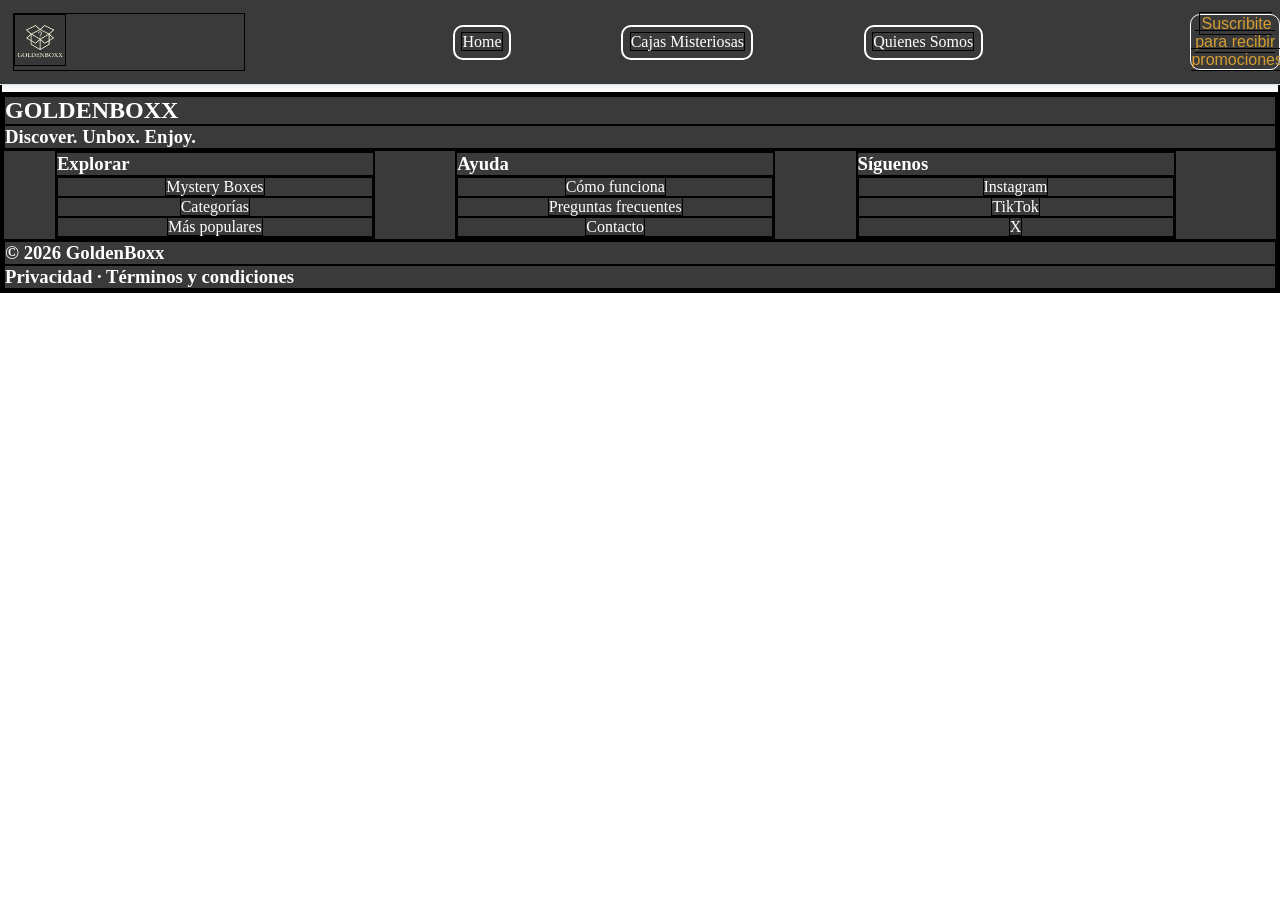
==== CajasMisteriosas.html @ 4e07b133 "paginas creadas con header y footer" ====
<!DOCTYPE html>
<html lang="en">
<head>
    <meta charset="UTF-8">
    <meta name="viewport" content="width=device-width, initial-scale=1.0">
    <link rel="stylesheet" href="estilo.css">
    <title>Cajas Misteriosas</title>
</head>
<body>
        <header>
        <a href="Index.html"><img src="LOGO.png" alt="logo"></a>
        <nav>
            <ul>
                <li><a href="Index.html">Home</a></li>
                <li><a href="CajasMisteriosas.html">Cajas Misteriosas</a></li>
                <li><a href="QuienesSomos.html">Quienes Somos</a></li>
            </ul>
        </nav>
        <button><a href="Subscripcion.html">Suscribite para recibir promociones!</a></button>
    </header>
    <main>

    </main>
    <footer>
        <section>
            <h2>GOLDENBOXX</h2>
            <h3>Discover. Unbox. Enjoy.</h3>
        </section>
        <section>
            <div>
                <h3>Explorar</h3>
                <ul>
                    <li><a href="CajasMisteriosas.html">Mystery Boxes</a></li>
                    <li><a href="CajasMisteriosas.html">Categorías</a></li>
                    <li><a href="CajasMisteriosas.html">Más populares</a></li>
                </ul>
            </div>
            <div>
                <h3>Ayuda</h3>
                <ul>
                    <li><a href="#">Cómo funciona</a></li>
                    <li><a href="#">Preguntas frecuentes</a></li>
                    <li><a href="#">Contacto</a></li>
                </ul>
            </div>
            <div>
                <h3>Síguenos</h3>
                <ul>
                    <li><a href="#">Instagram</a></li>
                    <li><a href="#">TikTok</a></li>
                    <li><a href="#">X</a></li>
                </ul>
            </div>
        </section>
        <section>
            <h3>© 2026 GoldenBoxx</h3>
            <h3>Privacidad · Términos y condiciones</h3>
        </section>
    </footer>
</body>
</html>
---- estilo.css ----
*{
    margin: 0%;
    padding: 0%;
    border: 1px solid black;
}
body{
    padding-top: 90px;
}
header{
    display: flex;
    justify-content: space-between;
    align-items: center;
    border: none;
    border-bottom: 1px solid #DCE6ED;
    box-shadow: 0px 2px 8px rgba(15, 44, 76, 0.08);
    background-color: #3A3A3A;
    padding: 1%;
    position: fixed;
    top: 0;
    left: 0;
    width: 100%;
}
header nav{
    width: 50%;
}
header button a{
    text-decoration: none;
    color: #D69E30;
    padding: 2%;
}
header a{
    width: 18%;
}
header a img{
    width: 22%;
}
header nav{
    width: 50%;
    border: none;
}
header nav ul{
    display: flex;
    justify-content: space-around;
    border: none;
}
header nav ul li{
    display: inline-block;
    border: 2px solid white;
    padding: 1%;
    border-radius: 10px;
}

header nav ul li:hover{
    background-color: white;
    border: 2px solid #3A3A3A;
}

header nav ul li:hover a{
    color: #3A3A3A;
}

header nav ul li a{
    text-decoration: none;
    color: white;
}
header button{
    font-size: 100%;
    width: 7%;
    margin-right: 1%;
    background-color: #3A3A3A;
    border-color: white;
    border-radius: 10px;
}



footer{
    background-color: #3A3A3A;
}
footer section{
    clear: both;
}
footer section div{
    width: 25%;
    justify-content: space-evenly;
    display: inline-block;
    margin-left: 4%;
    margin-right: 2%;
}
footer section h2, footer section h3{
    color:white ;
    font-weight: 110%;
}
footer section ul{
    list-style-type: none;
}
footer section ul li{
    text-align: center;
}

footer section ul li a{
    color: white;
    text-decoration: none;
    font-weight: 110%;
}
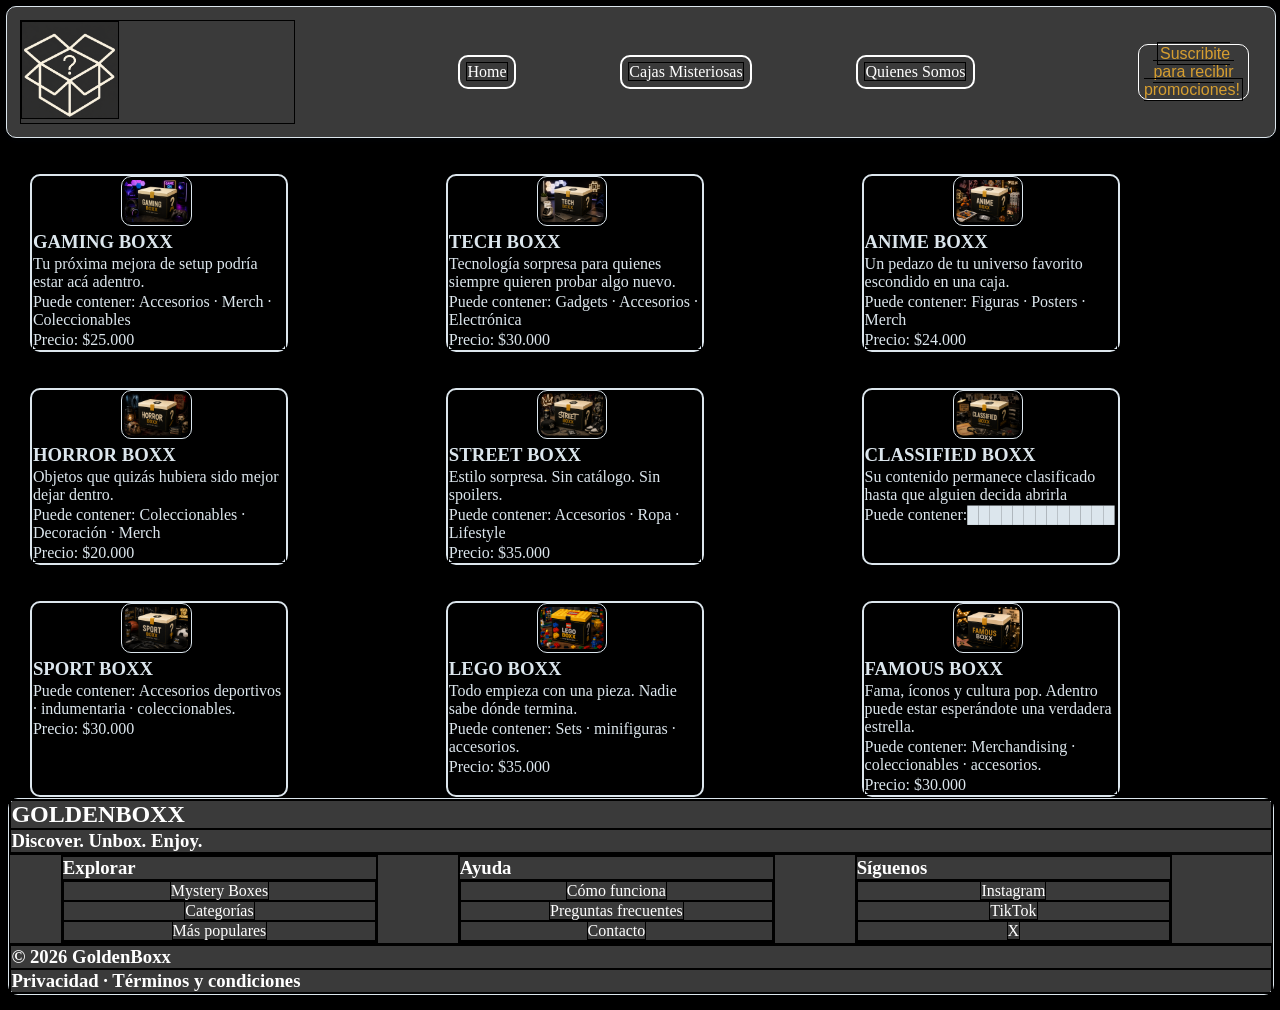
==== commit c5d443e9: "html de cajasmisteriosas listo" ====
--- a/CajasMisteriosas.html
+++ b/CajasMisteriosas.html
@@ -19,7 +19,73 @@
         <button><a href="Subscripcion.html">Suscribite para recibir promociones!</a></button>
     </header>
     <main>
-
+        <section>
+            <h2>ELEGÍ TU PRÓXIMO MISTERIO</h2>
+            <p>Vos elegís la categoría. Lo que pasa después queda en nuestras manos.</p>
+        </section>
+        <section class="gridContainer">
+            <div>
+                <img src="GAMING BOXX.png" alt="">
+                <h3>GAMING BOXX</h3>
+                <p>Tu próxima mejora de setup podría estar acá adentro.</p>
+                <p>Puede contener: Accesorios · Merch · Coleccionables</p>
+                <p>Precio: $25.000</p>
+            </div>
+            <div>
+                <img src="TECH BOXX.png" alt="">
+                <h3>TECH BOXX</h3>
+                <p>Tecnología sorpresa para quienes siempre quieren probar algo nuevo.</p>
+                <p>Puede contener: Gadgets · Accesorios · Electrónica</p>
+                <p>Precio: $30.000</p>
+            </div>
+            <div>
+                <img src="ANIME BOXX.png" alt="">
+                <h3>ANIME BOXX</h3>
+                <p>Un pedazo de tu universo favorito escondido en una caja.</p>
+                <p>Puede contener: Figuras · Posters · Merch</p>
+                <p>Precio: $24.000</p>
+            </div>
+            <div>
+                <img src="HORROR BOXX.png" alt="">
+                <h3>HORROR BOXX</h3>
+                <p>Objetos que quizás hubiera sido mejor dejar dentro.</p>
+                <p>Puede contener: Coleccionables · Decoración · Merch</p>
+                <p>Precio: $20.000</p>
+            </div>
+            <div>
+                <img src="STREET BOXX.png" alt="">
+                <h3>STREET BOXX</h3>
+                <p>Estilo sorpresa. Sin catálogo. Sin spoilers.</p>
+                <p>Puede contener: Accesorios · Ropa · Lifestyle</p>
+                <p>Precio: $35.000</p>
+            </div>
+            <div>
+                <img src="CLASSIFIED BOX.png" alt="">
+                <h3>CLASSIFIED BOXX</h3>
+                <p>Su contenido permanece clasificado hasta que alguien decida abrirla</p>
+                <p>Puede contener:█████████████ </p>
+            </div>
+            <div>
+                <img src="SPORT BOXX.png" alt="">
+                <h3>SPORT BOXX</h3>
+                <p>Puede contener: Accesorios deportivos · indumentaria · coleccionables.</p>
+                <p>Precio: $30.000</p>
+            </div>
+            <div>
+                <img src="LEGO BOXX.png" alt="">
+                <h3>LEGO BOXX</h3>
+                <p>Todo empieza con una pieza. Nadie sabe dónde termina.</p>
+                <p>Puede contener: Sets · minifiguras · accesorios.</p>
+                <p>Precio: $35.000</p>
+            </div>
+            <div>
+                <img src="FAMOUS BOXX.png" alt="">
+                <h3>FAMOUS BOXX</h3>
+                <p>Fama, íconos y cultura pop. Adentro puede estar esperándote una verdadera estrella.</p>
+                <p>Puede contener: Merchandising · coleccionables · accesorios.</p>
+                <p>Precio: $30.000</p>
+            </div>
+        </section>
     </main>
     <footer>
         <section>
--- a/estilo.css
+++ b/estilo.css
@@ -4,21 +4,24 @@
     border: 1px solid black;
 }
 body{
-    padding-top: 90px;
+    background-color: #000000;
+    padding-top: 8%;
 }
 header{
     display: flex;
+    margin-left: 0.5%;
+    margin-top: 0.5%;
     justify-content: space-between;
     align-items: center;
-    border: none;
-    border-bottom: 1px solid #DCE6ED;
+    border: 1px solid #DCE6ED;
     box-shadow: 0px 2px 8px rgba(15, 44, 76, 0.08);
     background-color: #3A3A3A;
+    border-radius: 10px;
     padding: 1%;
     position: fixed;
     top: 0;
     left: 0;
-    width: 100%;
+    width: 97%;
 }
 header nav{
     width: 50%;
@@ -29,10 +32,10 @@
     padding: 2%;
 }
 header a{
-    width: 18%;
+    width: 22%;
 }
 header a img{
-    width: 22%;
+    width: 35%;
 }
 header nav{
     width: 50%;
@@ -65,17 +68,60 @@
 }
 header button{
     font-size: 100%;
-    width: 7%;
+    width: 9%;
     margin-right: 1%;
     background-color: #3A3A3A;
     border-color: white;
     border-radius: 10px;
 }
 
+main section{
+    clear: both;
+    width: 99%;
+    margin-left: 0.5%;
+    display: flex;
+    justify-content: space-around;
+    margin-top: 1%;
+    margin-bottom: 1%;
+}
+main section div{
+    width: 25%;
+    border: 1px solid #DCE6ED;
+    border-radius: 10px;
+    margin-top: 1%;
+    margin-bottom: 1%;
+}
+main section div h3{
+    color:#DCE6ED
+}
+main section div h4{
+    color:#DCE6ED
+}
+main section div h2:first-child{
+    margin-top: 3%;
+}
+main section div p{
+    color:#DCE6ED
+}
+main section div img{
+    width: 25%;
+    padding: 1%;
+    border: 1px solid #DCE6ED;
+    border-radius: 10px;
+    margin-left: 10%;
+    background-color: black;
+    margin-left: 35%;
+    margin-right: 1%;
+}
 
 
 footer{
     background-color: #3A3A3A;
+    border: 1px solid #DCE6ED;
+    border-radius: 10px;
+    width: 99%;
+    margin-left: 0.5%;
+    margin-bottom: 1%;
 }
 footer section{
     clear: both;
@@ -102,4 +148,61 @@
     color: white;
     text-decoration: none;
     font-weight: 110%;
+}
+
+.dorado{
+    color: #D69E30;
+}
+
+.hero{
+    background-color: #3A3A3A;
+    clear: both;
+    width: 99%;
+    margin-left: 0.5%;
+    border: 1px solid #DCE6ED;
+    border-radius: 10px;
+    display: flex;
+    justify-content: space-around;
+    margin-top: 0,25%;
+    margin-bottom: 0.25%;
+}
+.hero div{
+    width: 45%;
+}
+.hero div h2{
+    color:#DCE6ED
+}
+.hero div h4{
+    color:#DCE6ED
+}
+.hero div h2:first-child{
+    margin-top: 3%;
+}
+.hero div p{
+    color:#DCE6ED
+}
+.hero div img{
+    width: 25%;
+    padding: 1%;
+    border: 2px solid #DCE6ED;
+    border-radius: 10px;
+    margin-left: 10%;
+    background-color: black;
+    margin-left: 35%;
+    margin-right: 1%;
+}
+.hero div h2:last-child{
+    color: #D69E30;
+}
+.gridContainer{
+    display: grid;
+    grid-template-columns: 1fr 1fr 1fr;
+    gap: 2%;
+    width: 96%;
+}
+.gridContainer div{
+    width: 65%;
+    margin: 3%;
+    border: 2px solid #DCE6ED;
+    margin-left: 5%;
 }
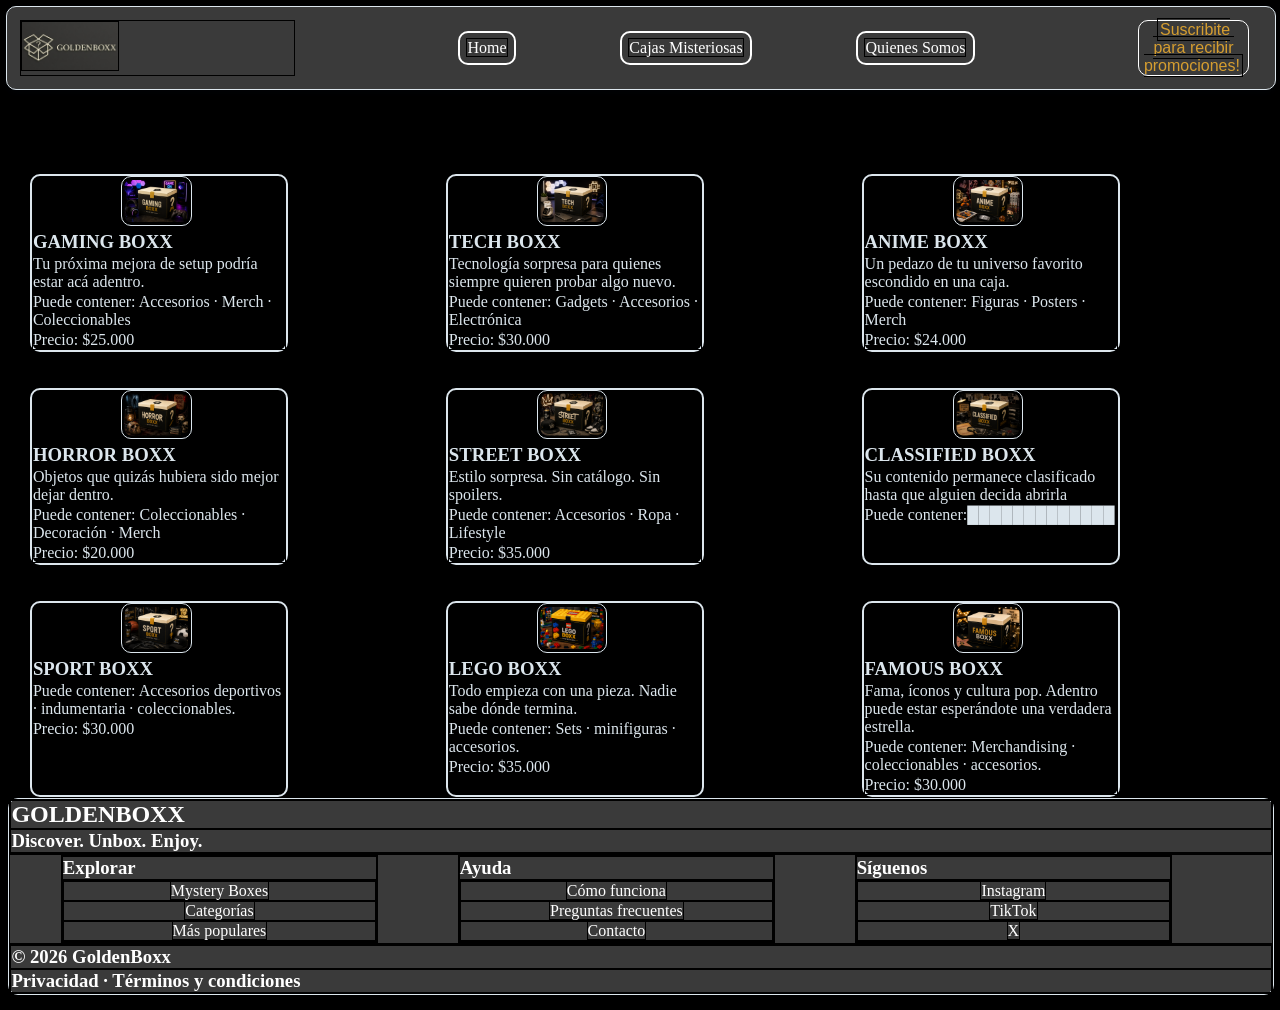
==== commit 053a73d9: "html de quienessomos listo" ====
--- a/CajasMisteriosas.html
+++ b/CajasMisteriosas.html
@@ -8,7 +8,7 @@
 </head>
 <body>
         <header>
-        <a href="Index.html"><img src="LOGO.png" alt="logo"></a>
+        <a href="Index.html"><img src="LOGO CON LETRAS AL COSTADO.jpeg" alt="logo"></a>
         <nav>
             <ul>
                 <li><a href="Index.html">Home</a></li>
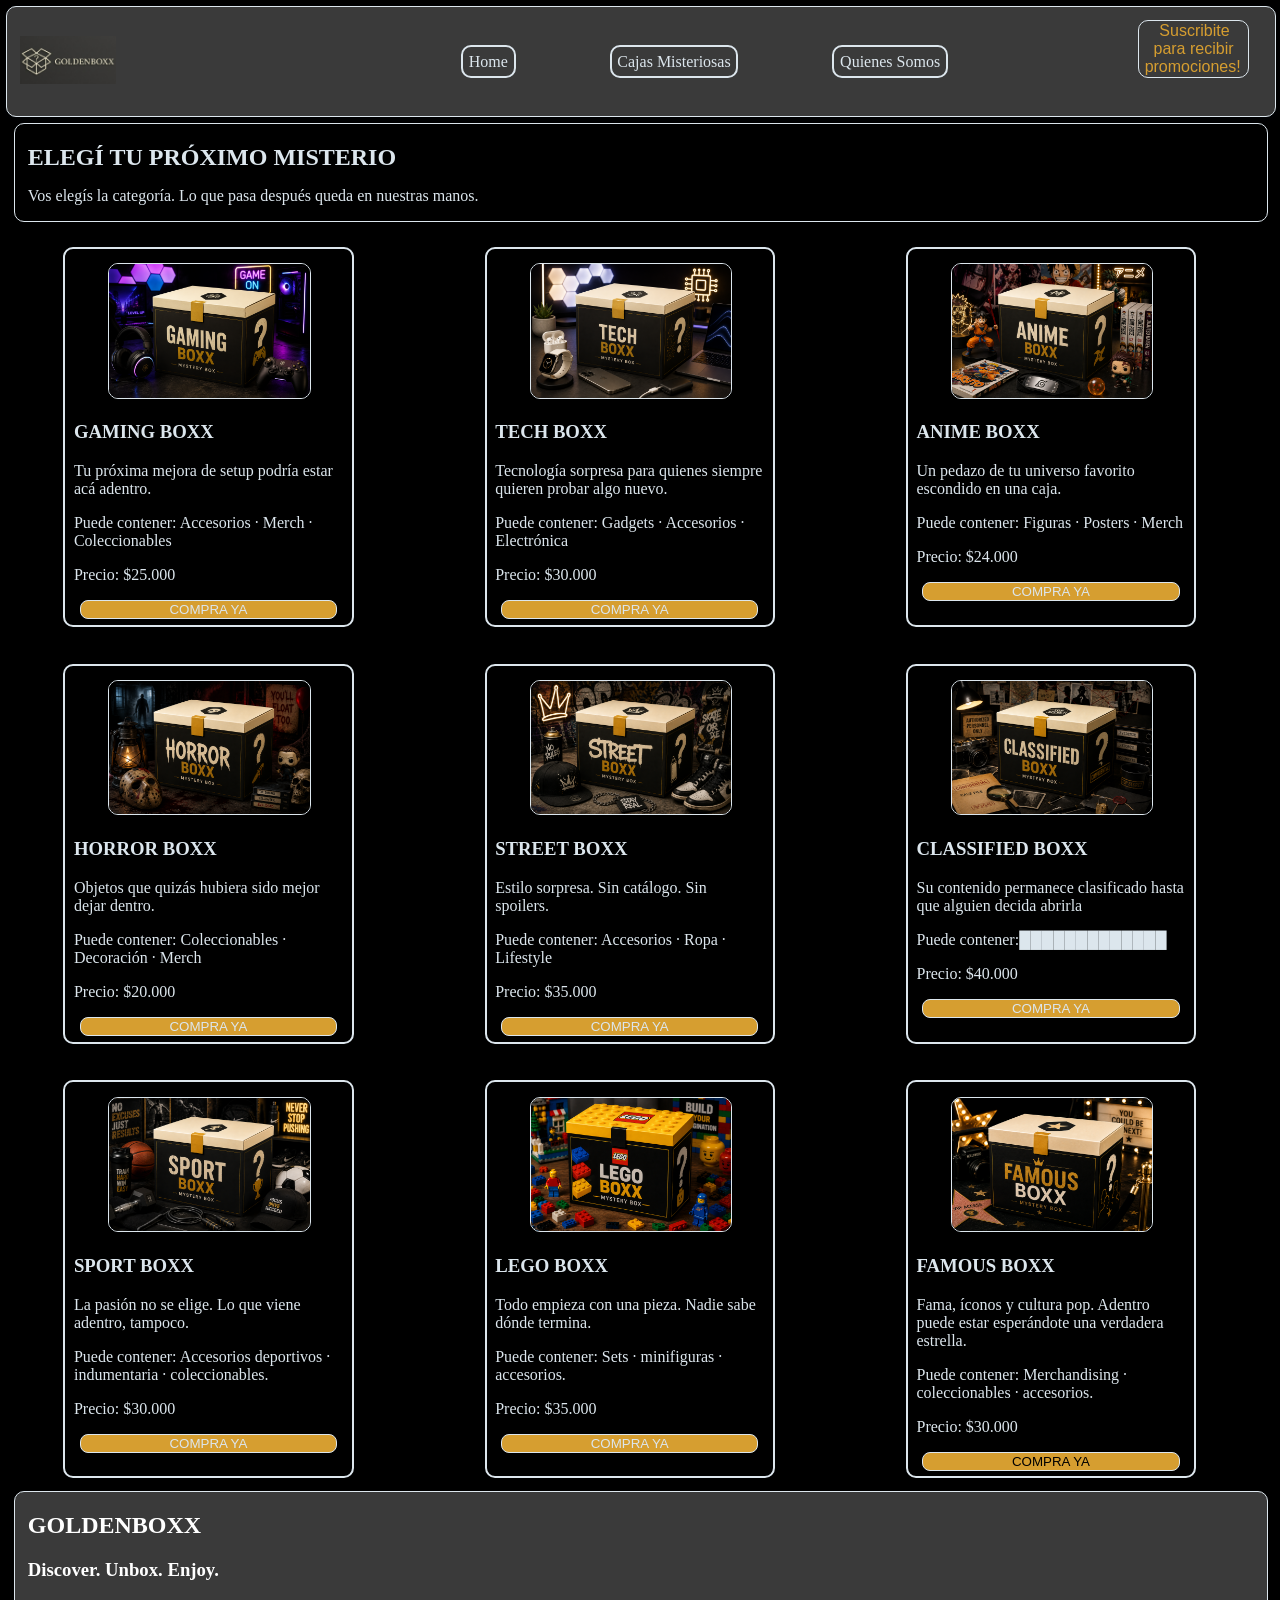
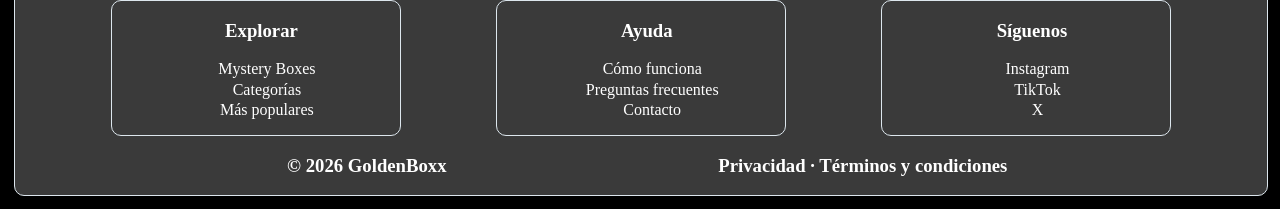
==== commit 473c4a14: "falta css de dos paginas (quienes somos y subscripcion" ====
--- a/CajasMisteriosas.html
+++ b/CajasMisteriosas.html
@@ -19,7 +19,7 @@
         <button><a href="Subscripcion.html">Suscribite para recibir promociones!</a></button>
     </header>
     <main>
-        <section>
+        <section class="hero2">
             <h2>ELEGÍ TU PRÓXIMO MISTERIO</h2>
             <p>Vos elegís la categoría. Lo que pasa después queda en nuestras manos.</p>
         </section>
@@ -30,6 +30,7 @@
                 <p>Tu próxima mejora de setup podría estar acá adentro.</p>
                 <p>Puede contener: Accesorios · Merch · Coleccionables</p>
                 <p>Precio: $25.000</p>
+                <button><a href="#">COMPRA YA</a></button>
             </div>
             <div>
                 <img src="TECH BOXX.png" alt="">
@@ -37,6 +38,7 @@
                 <p>Tecnología sorpresa para quienes siempre quieren probar algo nuevo.</p>
                 <p>Puede contener: Gadgets · Accesorios · Electrónica</p>
                 <p>Precio: $30.000</p>
+                <button><a href="#">COMPRA YA</a></button>
             </div>
             <div>
                 <img src="ANIME BOXX.png" alt="">
@@ -44,6 +46,7 @@
                 <p>Un pedazo de tu universo favorito escondido en una caja.</p>
                 <p>Puede contener: Figuras · Posters · Merch</p>
                 <p>Precio: $24.000</p>
+                <button><a href="#">COMPRA YA</a></button>
             </div>
             <div>
                 <img src="HORROR BOXX.png" alt="">
@@ -51,6 +54,7 @@
                 <p>Objetos que quizás hubiera sido mejor dejar dentro.</p>
                 <p>Puede contener: Coleccionables · Decoración · Merch</p>
                 <p>Precio: $20.000</p>
+                <button><a href="#">COMPRA YA</a></button>
             </div>
             <div>
                 <img src="STREET BOXX.png" alt="">
@@ -58,18 +62,23 @@
                 <p>Estilo sorpresa. Sin catálogo. Sin spoilers.</p>
                 <p>Puede contener: Accesorios · Ropa · Lifestyle</p>
                 <p>Precio: $35.000</p>
+                <button><a href="#">COMPRA YA</a></button>
             </div>
             <div>
                 <img src="CLASSIFIED BOX.png" alt="">
                 <h3>CLASSIFIED BOXX</h3>
                 <p>Su contenido permanece clasificado hasta que alguien decida abrirla</p>
                 <p>Puede contener:█████████████ </p>
+                <p>Precio: $40.000</p>
+                <button><a href="#">COMPRA YA</a></button>
             </div>
             <div>
                 <img src="SPORT BOXX.png" alt="">
                 <h3>SPORT BOXX</h3>
+                <p>La pasión no se elige. Lo que viene adentro, tampoco.</p>
                 <p>Puede contener: Accesorios deportivos · indumentaria · coleccionables.</p>
                 <p>Precio: $30.000</p>
+                <button><a href="#">COMPRA YA</a></button>
             </div>
             <div>
                 <img src="LEGO BOXX.png" alt="">
@@ -77,6 +86,7 @@
                 <p>Todo empieza con una pieza. Nadie sabe dónde termina.</p>
                 <p>Puede contener: Sets · minifiguras · accesorios.</p>
                 <p>Precio: $35.000</p>
+                <button><a href="#">COMPRA YA</a></button>
             </div>
             <div>
                 <img src="FAMOUS BOXX.png" alt="">
@@ -84,14 +94,13 @@
                 <p>Fama, íconos y cultura pop. Adentro puede estar esperándote una verdadera estrella.</p>
                 <p>Puede contener: Merchandising · coleccionables · accesorios.</p>
                 <p>Precio: $30.000</p>
+                <button>COMPRA YA</button>
             </div>
         </section>
     </main>
     <footer>
-        <section>
             <h2>GOLDENBOXX</h2>
             <h3>Discover. Unbox. Enjoy.</h3>
-        </section>
         <section>
             <div>
                 <h3>Explorar</h3>
--- a/estilo.css
+++ b/estilo.css
@@ -1,11 +1,6 @@
-*{
-    margin: 0%;
-    padding: 0%;
-    border: 1px solid black;
-}
 body{
-    background-color: #000000;
     padding-top: 8%;
+    background-color: black;
 }
 header{
     display: flex;
@@ -48,13 +43,13 @@
 }
 header nav ul li{
     display: inline-block;
-    border: 2px solid white;
+    border: 2px solid #DCE6ED;
     padding: 1%;
     border-radius: 10px;
 }
 
 header nav ul li:hover{
-    background-color: white;
+    background-color: #DCE6ED;
     border: 2px solid #3A3A3A;
 }
 
@@ -64,17 +59,16 @@
 
 header nav ul li a{
     text-decoration: none;
-    color: white;
+    color: #DCE6ED;
 }
 header button{
     font-size: 100%;
     width: 9%;
     margin-right: 1%;
     background-color: #3A3A3A;
-    border-color: white;
-    border-radius: 10px;
-}
-
+    border-color: #DCE6ED;
+    border-radius: 10px;
+}
 main section{
     clear: both;
     width: 99%;
@@ -83,126 +77,223 @@
     justify-content: space-around;
     margin-top: 1%;
     margin-bottom: 1%;
+    border: 1px solid #DCE6ED;
+    border-radius: 10px;
+}
+h2, h3, h4, h5, p, li{
+    color:#DCE6ED;
+}
+button{
+    background-color: #D69E30;
+    border: 1px solid #DCE6ED;
+    border-radius: 8px;
+    width: 90%;
+    margin-left: 5%;
+    margin-bottom: 2%;
 }
 main section div{
-    width: 25%;
-    border: 1px solid #DCE6ED;
-    border-radius: 10px;
-    margin-top: 1%;
-    margin-bottom: 1%;
 }
 main section div h3{
-    color:#DCE6ED
 }
 main section div h4{
-    color:#DCE6ED
 }
 main section div h2:first-child{
     margin-top: 3%;
 }
 main section div p{
+}
+main section div img{
+}
+
+
+footer{
+    background-color: #3A3A3A;
+    border: 1px solid #DCE6ED;
+    border-radius: 10px;
+    width: 99%;
+    margin-left: 0.5%;
+    margin-bottom: 1%;
+    margin-top: 2%;
+}
+footer section{
+    clear: both;
+    display: flex;
+    justify-content: space-evenly;
+}
+footer section div{
+    width: 23%;
+    border: 1px solid #DCE6ED;
+    border-radius: 10px;
+}
+footer h2, footer h3{
+    color:white ;
+    font-weight: 110%;
+    margin-left: 1%;
+}
+footer section div ul{
+    list-style-type: none;
+    width: 80%;
+}
+footer section div ul li{
+    text-align: center;
+    margin-top: 1%;
+    margin-bottom: 1%;
+}
+footer section div h3{
+    text-align: center;
+    margin-left: 4%;
+}
+
+footer section div ul li a{
+    color: white;
+    text-decoration: none;
+    font-weight: 110%;
+}
+
+.dorado{
+    color: #D69E30;
+}
+
+.hero{
+    background-color: #3A3A3A;
+    clear: both;
+    width: 99%;
+    margin-left: 0.5%;
+    border: 1px solid #DCE6ED;
+    border-radius: 10px;
+    display: flex;
+    justify-content: space-around;
+    margin-top: 0,25%;
+    margin-bottom: 0.25%;
+}
+.hero div{
+    width: 45%;
+}
+.hero div h2{
     color:#DCE6ED
 }
-main section div img{
+.hero div h4{
+    color:#DCE6ED
+}
+.hero div h2:first-child{
+    margin-top: 3%;
+}
+.hero div p{
+    color:#DCE6ED
+}
+.hero div img{
     width: 25%;
     padding: 1%;
-    border: 1px solid #DCE6ED;
+    border: 2px solid #DCE6ED;
     border-radius: 10px;
     margin-left: 10%;
     background-color: black;
     margin-left: 35%;
     margin-right: 1%;
 }
-
-
-footer{
-    background-color: #3A3A3A;
-    border: 1px solid #DCE6ED;
-    border-radius: 10px;
-    width: 99%;
-    margin-left: 0.5%;
-    margin-bottom: 1%;
-}
-footer section{
-    clear: both;
-}
-footer section div{
-    width: 25%;
-    justify-content: space-evenly;
-    display: inline-block;
-    margin-left: 4%;
-    margin-right: 2%;
-}
-footer section h2, footer section h3{
-    color:white ;
-    font-weight: 110%;
-}
-footer section ul{
-    list-style-type: none;
-}
-footer section ul li{
-    text-align: center;
-}
-
-footer section ul li a{
-    color: white;
-    text-decoration: none;
-    font-weight: 110%;
-}
-
-.dorado{
-    color: #D69E30;
-}
-
-.hero{
-    background-color: #3A3A3A;
-    clear: both;
-    width: 99%;
-    margin-left: 0.5%;
-    border: 1px solid #DCE6ED;
-    border-radius: 10px;
-    display: flex;
-    justify-content: space-around;
-    margin-top: 0,25%;
-    margin-bottom: 0.25%;
-}
-.hero div{
-    width: 45%;
-}
-.hero div h2{
-    color:#DCE6ED
-}
-.hero div h4{
-    color:#DCE6ED
-}
-.hero div h2:first-child{
-    margin-top: 3%;
-}
-.hero div p{
-    color:#DCE6ED
-}
-.hero div img{
-    width: 25%;
-    padding: 1%;
-    border: 2px solid #DCE6ED;
-    border-radius: 10px;
-    margin-left: 10%;
-    background-color: black;
-    margin-left: 35%;
-    margin-right: 1%;
-}
 .hero div h2:last-child{
     color: #D69E30;
 }
 .gridContainer{
     display: grid;
     grid-template-columns: 1fr 1fr 1fr;
-    gap: 2%;
-    width: 96%;
+    gap: 1%;
+    width: 99%;
+    border: none;
 }
 .gridContainer div{
-    width: 65%;
+    width: 70%;
     margin: 3%;
     border: 2px solid #DCE6ED;
+    border-radius: 10px;
+    margin-left: 12%;
+}
+.gridContainer div img{
+    width: 70%;
+    margin-left: 15%;
+    margin-top: 5%;
+    border: 1px solid #DCE6ED;
+    border-radius: 10px;
+}
+.gridContainer div h3, .gridContainer div p{
+    margin-left: 3%;
+    margin-right: 3%;
+}
+.gridContainer div button a{
+    color: #DCE6ED;
+    text-decoration: none;
+}
+.layout{
+    width: 99%;
+    display: grid;
+    grid-template-columns: 1fr 1fr 1fr;
+    gap: 60px 10px;
+    border: none;
+    margin-top: 3%;
+}
+.layout > div{
+    border: 1px solid #DCE6ED;
+    border-radius: 10px;
+}
+.layout div h4, .layout div p, .layout div h3{
+    margin-left: 3%;
+}
+.layout > div > h4{
+    color: #D69E30;
+}
+.divEnDiv{
+    display: flex;
+    justify-content: space-around;
+    border: none;
+}
+.divEnDiv div{
+    width: 30%;
+    border: 1px solid #DCE6ED;
+    border-radius: 10px;
+    margin-bottom: 1%
+}
+.hero2{
+    display: flex;
+    flex-direction: column;
+}   
+.hero2 h2{
+    margin-bottom: 0%;
+}
+.hero2 h2, .hero2 p{
+    margin-left: 1%;
+}
+.parent {
+    display: grid;
+    grid-template-columns: repeat(3, 1fr);
+    gap: 10px;
+}
+
+.div1 {
+    grid-area: 1 / 1 / 2 / 2;
+    width: 90%;
+}
+.div1 img{
+    width:60%;
+    margin-left: 20%;
+    margin-top: 1%;
+    margin-bottom: 1%;
+    border-radius: 10px;
+}
+
+.div2 {
+    grid-area: 1 / 2 / 2 / 4;
+}
+.div2 h3{
+    color:#D69E30;
+}
+.div2 button{
+    width: 80%;
+    border-radius: 8px;
+    background-color: #D69E30;
     margin-left: 5%;
-}+    margin-top: 1%;
+}
+.div2 button a{
+    color: #DCE6ED;
+    text-decoration: none;
+}
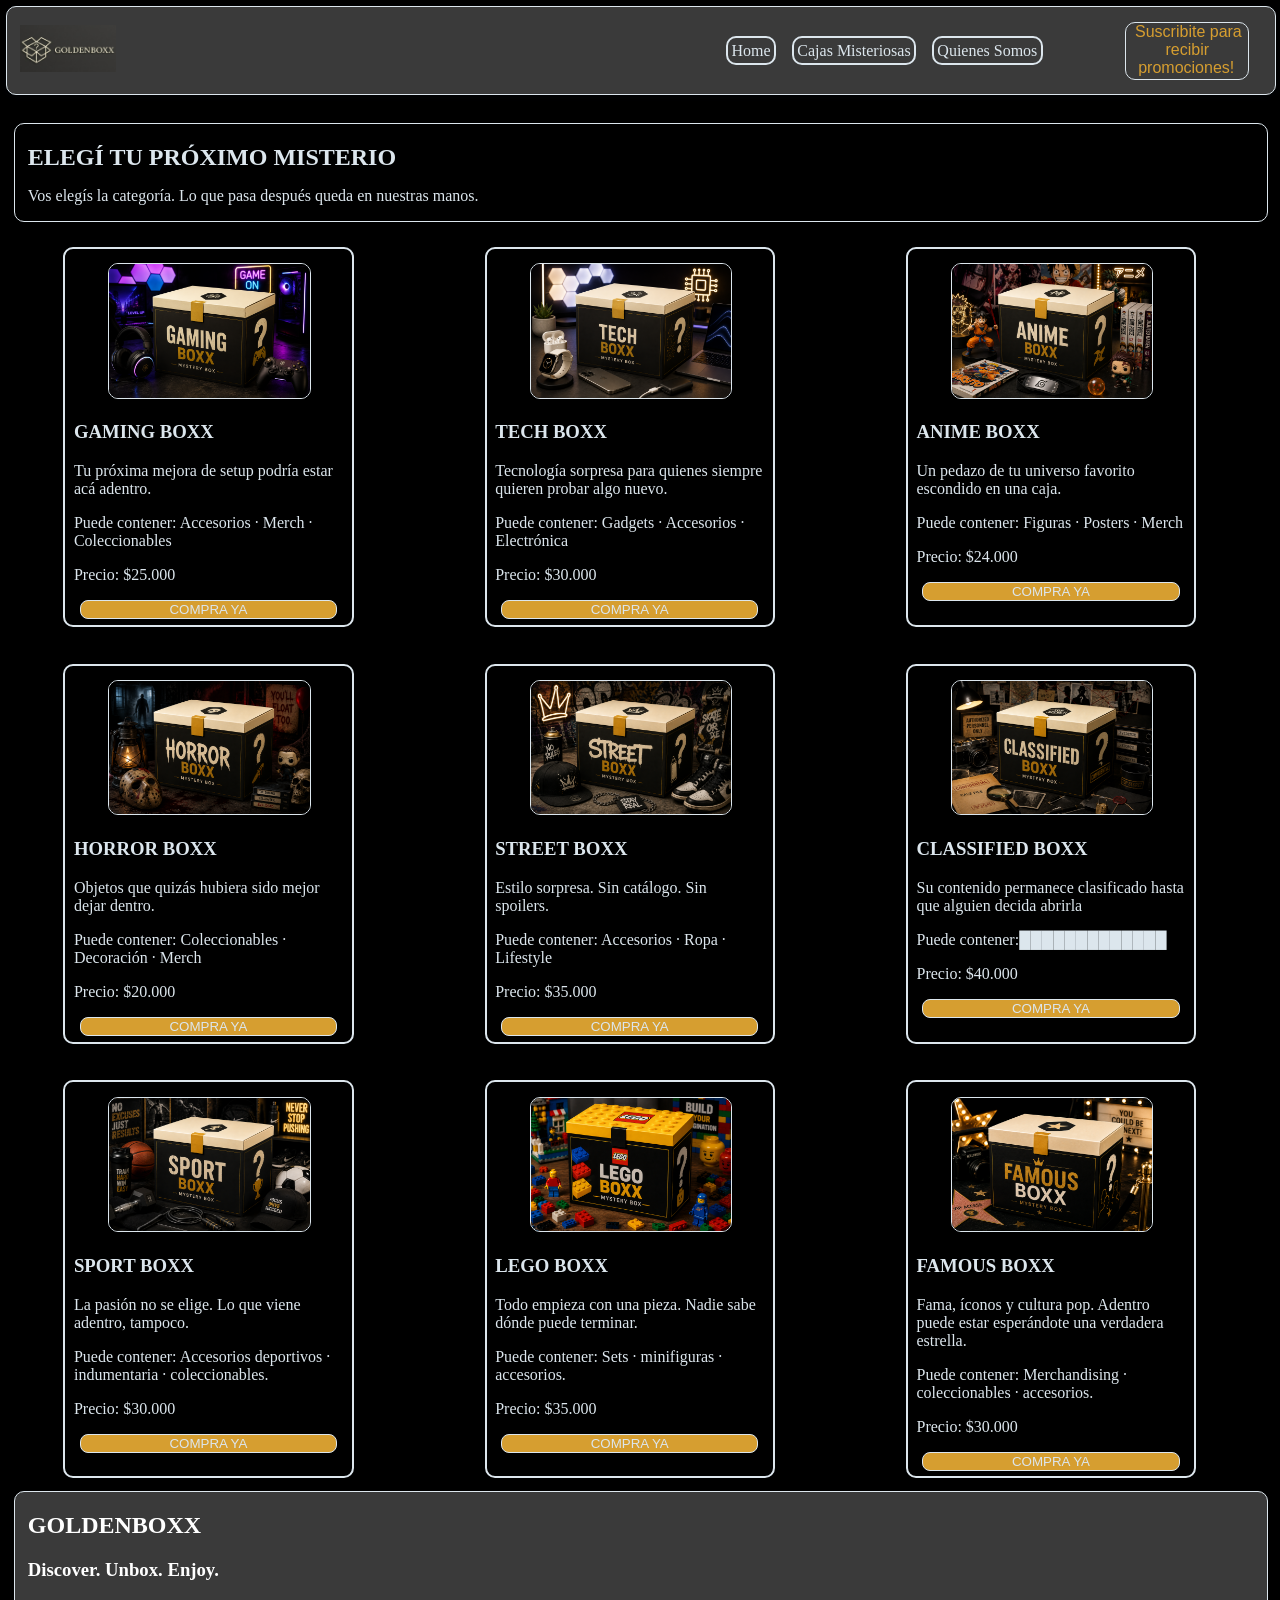
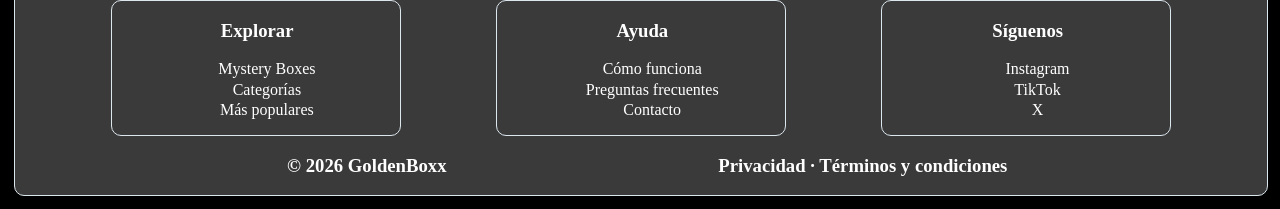
==== commit 615ac0cb: "queda el form y detalles" ====
--- a/CajasMisteriosas.html
+++ b/CajasMisteriosas.html
@@ -83,7 +83,7 @@
             <div>
                 <img src="LEGO BOXX.png" alt="">
                 <h3>LEGO BOXX</h3>
-                <p>Todo empieza con una pieza. Nadie sabe dónde termina.</p>
+                <p>Todo empieza con una pieza. Nadie sabe dónde puede terminar.</p>
                 <p>Puede contener: Sets · minifiguras · accesorios.</p>
                 <p>Precio: $35.000</p>
                 <button><a href="#">COMPRA YA</a></button>
@@ -94,7 +94,7 @@
                 <p>Fama, íconos y cultura pop. Adentro puede estar esperándote una verdadera estrella.</p>
                 <p>Puede contener: Merchandising · coleccionables · accesorios.</p>
                 <p>Precio: $30.000</p>
-                <button>COMPRA YA</button>
+                <button><a href="#">COMPRA YA</a></button>
             </div>
         </section>
     </main>
--- a/estilo.css
+++ b/estilo.css
@@ -33,8 +33,9 @@
     width: 35%;
 }
 header nav{
-    width: 50%;
-    border: none;
+    width: 30%;
+    border: none;
+    margin-left: 30%;
 }
 header nav ul{
     display: flex;
@@ -63,11 +64,18 @@
 }
 header button{
     font-size: 100%;
-    width: 9%;
+    width: 10%;
     margin-right: 1%;
     background-color: #3A3A3A;
     border-color: #DCE6ED;
     border-radius: 10px;
+    margin-bottom: 0%;
+}
+header button:hover{
+    background-color: #D69E30;
+}
+header button:hover a{
+    color: #3A3A3A;
 }
 main section{
     clear: both;
@@ -115,6 +123,12 @@
     margin-bottom: 1%;
     margin-top: 2%;
 }
+footer section:first-child{
+    display: block;
+}
+footer section:first-child h2, footer section:first-child h3{
+    margin-left: 1%;
+}
 footer section{
     clear: both;
     display: flex;
@@ -141,7 +155,6 @@
 }
 footer section div h3{
     text-align: center;
-    margin-left: 4%;
 }
 
 footer section div ul li a{
@@ -170,26 +183,25 @@
     width: 45%;
 }
 .hero div h2{
-    color:#DCE6ED
+    color:#D69E30
 }
 .hero div h4{
     color:#DCE6ED
 }
 .hero div h2:first-child{
     margin-top: 3%;
+    color: #DCE6ED;
 }
 .hero div p{
     color:#DCE6ED
 }
 .hero div img{
-    width: 25%;
-    padding: 1%;
-    border: 2px solid #DCE6ED;
-    border-radius: 10px;
-    margin-left: 10%;
-    background-color: black;
-    margin-left: 35%;
-    margin-right: 1%;
+    width: 60%;
+    border-radius: 10px;
+    margin-left: 15%;
+    margin-top: 1.5%;
+    margin-bottom: 1%;
+    box-shadow:  3px 3px 3px black;
 }
 .hero div h2:last-child{
     color: #D69E30;
@@ -231,12 +243,20 @@
     border: none;
     margin-top: 3%;
 }
+.layout p a{
+    color: #D69E30;
+}
 .layout > div{
     border: 1px solid #DCE6ED;
     border-radius: 10px;
 }
 .layout div h4, .layout div p, .layout div h3{
     margin-left: 3%;
+    font-size: 120%;
+}
+.layout div img{
+    width: 90%;
+    margin-left: 5%;
 }
 .layout > div > h4{
     color: #D69E30;
@@ -251,6 +271,13 @@
     border: 1px solid #DCE6ED;
     border-radius: 10px;
     margin-bottom: 1%
+}
+.divEnDiv div button{
+    margin-bottom: 5%;
+}
+.divEnDiv div button a{
+    color: #3A3A3A;
+    text-decoration: none;
 }
 .hero2{
     display: flex;
@@ -297,3 +324,33 @@
     color: #DCE6ED;
     text-decoration: none;
 }
+
+
+.parent2 {
+    display: grid;
+    grid-template-columns: 1fr 2fr;
+    justify-content: space-around;
+    gap: 8px;
+    border: none;
+}
+.parent2 div{
+    border: 1px solid #DCE6ED;
+    border-radius: 10px;
+}
+.parent2 div h3, .parent2 div li{
+    margin-left: 1%;
+}
+.parent2 div ul li{
+    color: #D69E30;
+    list-style-type: none;
+}
+
+.parent2 div p{
+    margin-left: 1.5%;
+}
+.parent2 div:last-of-type ul{
+    border-bottom: 1px solid #DCE6ED;
+}
+.parent2 div h3, .parent2 div h5{
+    margin-left: 5%;
+}
